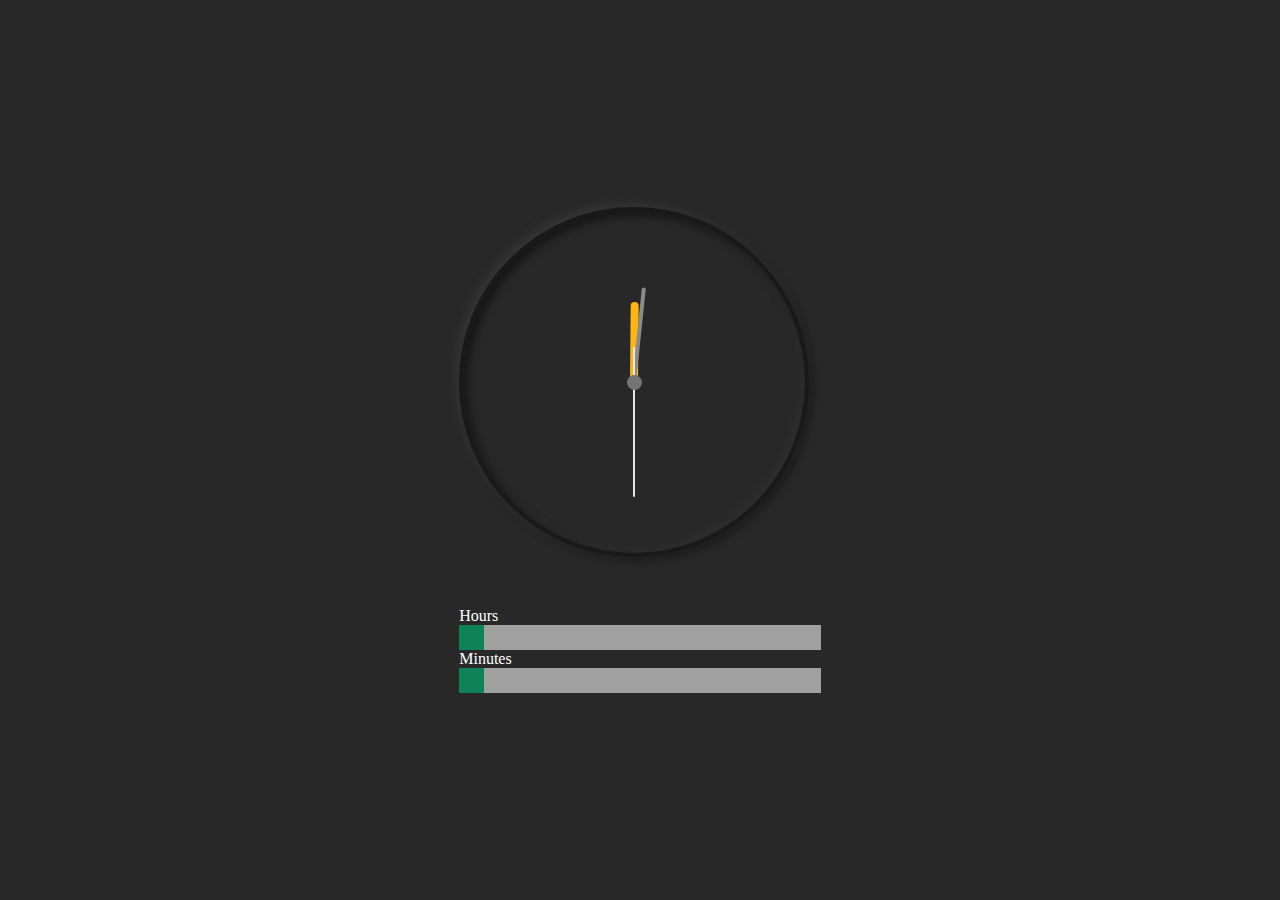
==== Clock.html @ fc81052b "Create Clock.html" ====
<html lang="">
<head>
    <meta charset="utf-8">
    <meta name="viewport" content="width=device-width, initial-scale=1.0">
    <link rel="stylesheet" href="styles.css">
    <title>Teach Kids Analog Time</title>
  <style>
    * {
    margin: 0;
    padding: 0;
    box-sizing: border-box;
}

body {
    display: flex;
    justify-content: center;
    align-items: center;
    min-height: 100vh;
    background: #282828;
}

.clock {
    display: flex;
    width: 350px;
    height: 350px;
    justify-content: center;
    align-items: center;
  background: url(http://samuel-garcia.site/img/clock-sam.png);
    background-size: cover;
    border: 4px solid #191919;
    border-radius: 50%;
    box-shadow: -4px -4px 10px rgba(67, 67, 67, 0.5),
        inset 4px 4px 10px rgba(0, 0, 0, 0.5),
        inset -4px -4px 10px rgba(67, 67, 67, 0.3),
        4px 4px 10px rgba(0, 0, 0, 0.3);
}

.clock:before {
    content: "";
    position: absolute;
    width: 15px;
    height: 15px;
    background: #747474;
    border-radius: 50%;
    z-index: 999;

}

.clock .hour,
.clock .min,
.clock .sec {
    position: absolute;
}

.clock .hour, .hr {
    width: 160px;
    height: 160px;
    
}

.clock .min, .mn {
    width: 190px;
    height: 190px;
}

.clock .sec, .sc {
    width: 230px;
    height: 230px;
  
}

.hr, .mn, .sc {
    display: flex;
    justify-content: center;
    /*align-items: center;*/
    position: absolute;
    border-radius: 50%;
    
}

.hr:before {
    content: "";
    position: absolute;
    width: 8px;
    height: 80px;
    background: #ffb510;
    z-index: 9;
    border-radius: 6px 6px 0 0;
}

.mn:before {
    content: "";
    position: absolute;
    width: 4px;
    height: 90px;
    background: #8b8b8b;
    z-index: 10;
    border-radius: 6px 6px 0 0;
}

.sc:before {
    content: "";
    position: absolute;
    width: 2px;
    height:150px;
    background: #e5e5e5;
    z-index: 11;
    border-radius: 6px 6px 0 0;
}

.slidecontainer {
  padding-top:50px;
  width: 100%; 
  
}

/* The slider itself */
.slider {
  -webkit-appearance: none;  /* Override default CSS styles */
  appearance: none;
  width: 100%; /* Full-width */
  height: 25px; /* Specified height */
  background: #d3d3d3; /* Grey background */
  outline: none; /* Remove outline */
  opacity: 0.7; /* Set transparency (for mouse-over effects on hover) */
  -webkit-transition: .2s; /* 0.2 seconds transition on hover */
  transition: opacity .2s;
}

/* Mouse-over effects */
.slider:hover {
  opacity: 1; /* Fully shown on mouse-over */
}

/* The slider handle (use -webkit- (Chrome, Opera, Safari, Edge) and -moz- (Firefox) to override default look) */
.slider::-webkit-slider-thumb {
  -webkit-appearance: none; /* Override default look */
  appearance: none;
  width: 25px; /* Set a specific slider handle width */
  height: 25px; /* Slider handle height */
  background: #04AA6D; /* Green background */
  cursor: pointer; /* Cursor on hover */
}

.slider::-moz-range-thumb {
  width: 25px; /* Set a specific slider handle width */
  height: 25px; /* Slider handle height */
  background: #04AA6D; /* Green background */
  cursor: pointer; /* Cursor on hover */
}

label{
  color:white;
  
}

  </style>
</head>

<body>
<div>
    <div class="clock">

        <div class="hour">
            <div class="hr" id="hr"></div>
        </div>

        <div class="min">
            <div class="mn" id="mn"></div>
        </div>

        <div class="sec">
            <div class="sc" id="sc"></div>
        </div>

    </div>
  
  <div class="slidecontainer">
    <label>Hours</label>
  <input type="range" min="0" max="12" value="0" class="slider" id="hrVal">
    <label>Minutes</label>
  <input type="range" min="1" max="60" value="0" class="slider" id="minVal">
</div>
  
</div>
  
  <script>
    /* https://www.youtube.com/watch?v=weZFfrjF-k4 */

 const deg = 6;
        const hr = document.querySelector('#hr');
        const mn = document.querySelector('#mn');
        const sc = document.querySelector('#sc');
        
        setInterval(() =>{
            
             let day = new Date();
        //let hh = day.getHours() * 30;
        //let mm = day.getMinutes() * deg;
          let hh = parseInt(document.getElementById("hrVal").value) * 30;
          let mm = parseInt(document.getElementById("minVal").value) * deg;
        let ss = day.getSeconds() * deg;
          
         
        hr.style.transform = `rotateZ(${(hh)+(mm/12)}deg)`;
        mn.style.transform = `rotateZ(${mm}deg)`;
        sc.style.transform = `rotateZ(${ss}deg)`;
            
        },500);
  </script>

</body>
</html>
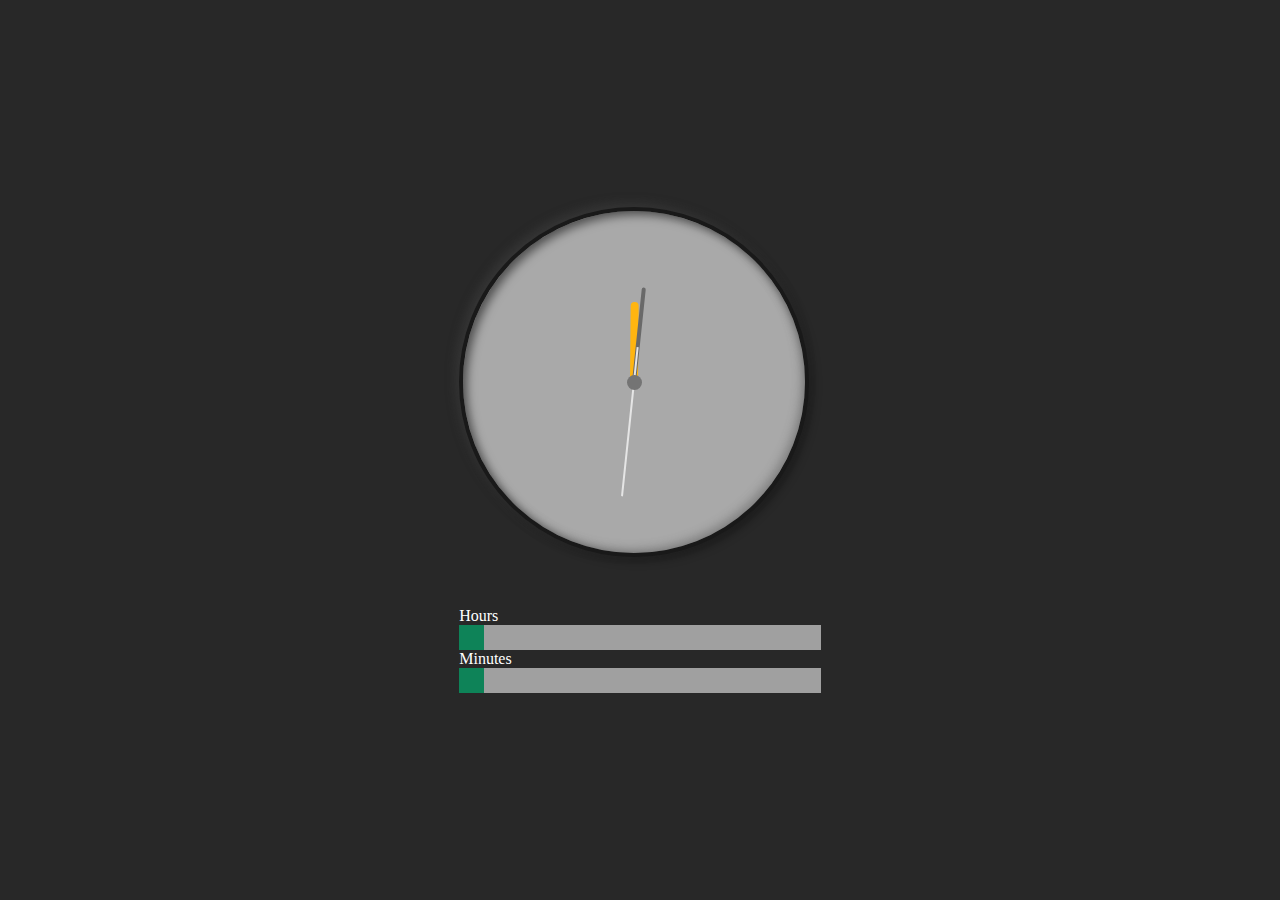
==== commit 1b6518db: "Update Clock.html" ====
--- a/Clock.html
+++ b/Clock.html
@@ -26,7 +26,7 @@
     height: 350px;
     justify-content: center;
     align-items: center;
-  background: url(http://samuel-garcia.site/img/clock-sam.png);
+  background: url(https://cutewallpaper.org/24/png-clock/download-hd-clock-face-circle-transparent-png-image-nicepngcom.png) darkgrey;
     background-size: cover;
     border: 4px solid #191919;
     border-radius: 50%;
@@ -94,7 +94,8 @@
     position: absolute;
     width: 4px;
     height: 90px;
-    background: #8b8b8b;
+    /*background: #8b8b8b;*/
+  background:dimgray;
     z-index: 10;
     border-radius: 6px 6px 0 0;
 }
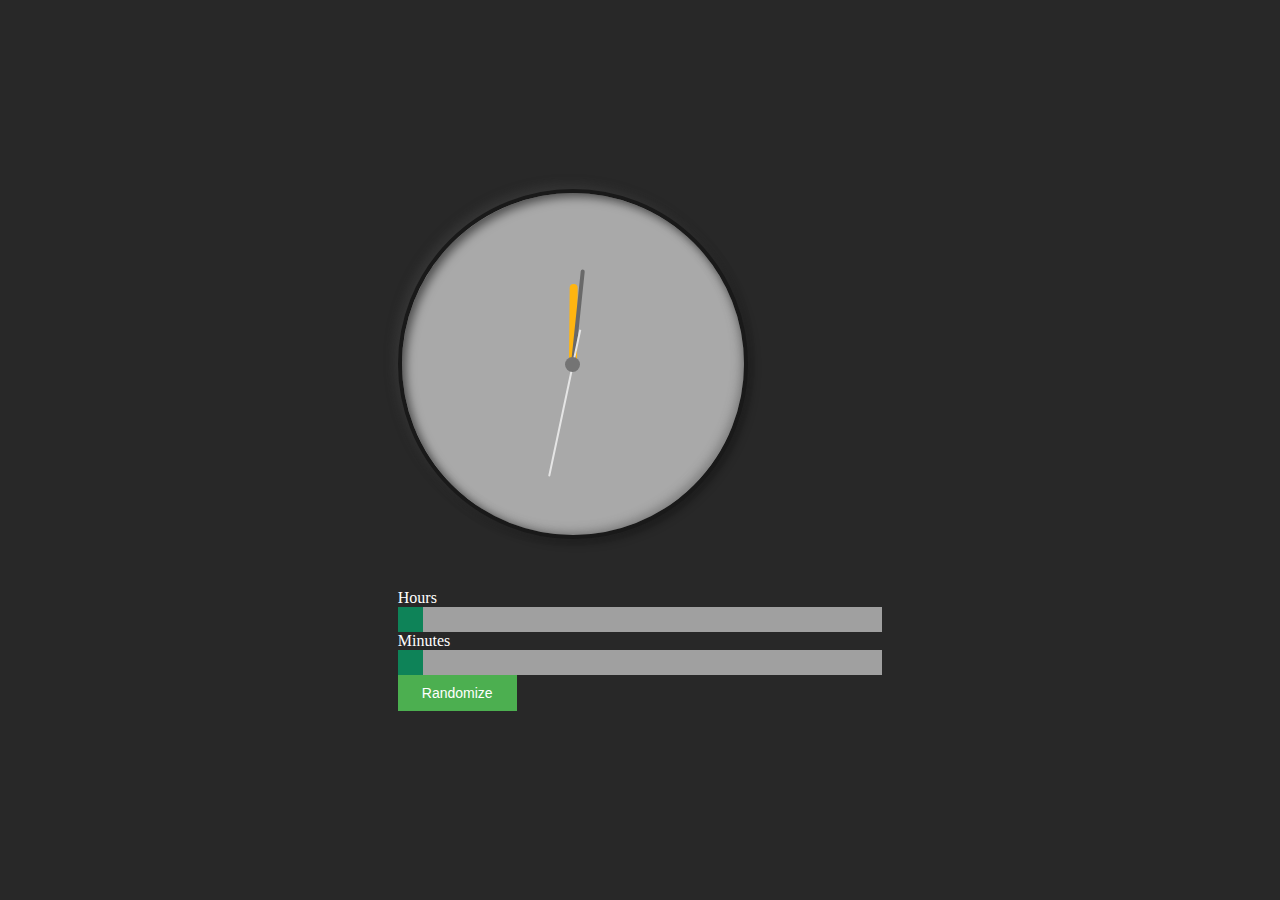
==== commit d07985e4: "Update Clock.html" ====
--- a/Clock.html
+++ b/Clock.html
@@ -5,211 +5,221 @@
     <meta name="viewport" content="width=device-width, initial-scale=1.0">
     <link rel="stylesheet" href="styles.css">
     <title>Teach Kids Analog Time</title>
-  <style>
-    * {
-    margin: 0;
-    padding: 0;
-    box-sizing: border-box;
-}
-
-body {
-    display: flex;
-    justify-content: center;
-    align-items: center;
-    min-height: 100vh;
-    background: #282828;
-}
-
-.clock {
-    display: flex;
-    width: 350px;
-    height: 350px;
-    justify-content: center;
-    align-items: center;
-  background: url(https://cutewallpaper.org/24/png-clock/download-hd-clock-face-circle-transparent-png-image-nicepngcom.png) darkgrey;
-    background-size: cover;
-    border: 4px solid #191919;
-    border-radius: 50%;
-    box-shadow: -4px -4px 10px rgba(67, 67, 67, 0.5),
-        inset 4px 4px 10px rgba(0, 0, 0, 0.5),
-        inset -4px -4px 10px rgba(67, 67, 67, 0.3),
-        4px 4px 10px rgba(0, 0, 0, 0.3);
-}
-
-.clock:before {
-    content: "";
-    position: absolute;
-    width: 15px;
-    height: 15px;
-    background: #747474;
-    border-radius: 50%;
-    z-index: 999;
-
-}
-
-.clock .hour,
-.clock .min,
-.clock .sec {
-    position: absolute;
-}
-
-.clock .hour, .hr {
-    width: 160px;
-    height: 160px;
-    
-}
-
-.clock .min, .mn {
-    width: 190px;
-    height: 190px;
-}
-
-.clock .sec, .sc {
-    width: 230px;
-    height: 230px;
-  
-}
-
-.hr, .mn, .sc {
-    display: flex;
-    justify-content: center;
-    /*align-items: center;*/
-    position: absolute;
-    border-radius: 50%;
-    
-}
-
-.hr:before {
-    content: "";
-    position: absolute;
-    width: 8px;
-    height: 80px;
-    background: #ffb510;
-    z-index: 9;
-    border-radius: 6px 6px 0 0;
-}
-
-.mn:before {
-    content: "";
-    position: absolute;
-    width: 4px;
-    height: 90px;
-    /*background: #8b8b8b;*/
-  background:dimgray;
-    z-index: 10;
-    border-radius: 6px 6px 0 0;
-}
-
-.sc:before {
-    content: "";
-    position: absolute;
-    width: 2px;
-    height:150px;
-    background: #e5e5e5;
-    z-index: 11;
-    border-radius: 6px 6px 0 0;
-}
-
-.slidecontainer {
-  padding-top:50px;
-  width: 100%; 
-  
-}
-
-/* The slider itself */
-.slider {
-  -webkit-appearance: none;  /* Override default CSS styles */
-  appearance: none;
-  width: 100%; /* Full-width */
-  height: 25px; /* Specified height */
-  background: #d3d3d3; /* Grey background */
-  outline: none; /* Remove outline */
-  opacity: 0.7; /* Set transparency (for mouse-over effects on hover) */
-  -webkit-transition: .2s; /* 0.2 seconds transition on hover */
-  transition: opacity .2s;
-}
-
-/* Mouse-over effects */
-.slider:hover {
-  opacity: 1; /* Fully shown on mouse-over */
-}
-
-/* The slider handle (use -webkit- (Chrome, Opera, Safari, Edge) and -moz- (Firefox) to override default look) */
-.slider::-webkit-slider-thumb {
-  -webkit-appearance: none; /* Override default look */
-  appearance: none;
-  width: 25px; /* Set a specific slider handle width */
-  height: 25px; /* Slider handle height */
-  background: #04AA6D; /* Green background */
-  cursor: pointer; /* Cursor on hover */
-}
-
-.slider::-moz-range-thumb {
-  width: 25px; /* Set a specific slider handle width */
-  height: 25px; /* Slider handle height */
-  background: #04AA6D; /* Green background */
-  cursor: pointer; /* Cursor on hover */
-}
-
-label{
-  color:white;
-  
-}
-
-  </style>
+    <style>
+        * {
+            margin: 0;
+            padding: 0;
+            box-sizing: border-box;
+        }
+
+        body {
+            display: flex;
+            justify-content: center;
+            align-items: center;
+            min-height: 100vh;
+            background: #282828;
+        }
+
+        .clock {
+            display: flex;
+            width: 350px;
+            height: 350px;
+            justify-content: center;
+            align-items: center;
+            background: url(https://cutewallpaper.org/24/png-clock/download-hd-clock-face-circle-transparent-png-image-nicepngcom.png) darkgrey;
+            background-size: cover;
+            border: 4px solid #191919;
+            border-radius: 50%;
+            box-shadow: -4px -4px 10px rgba(67, 67, 67, 0.5), inset 4px 4px 10px rgba(0, 0, 0, 0.5), inset -4px -4px 10px rgba(67, 67, 67, 0.3), 4px 4px 10px rgba(0, 0, 0, 0.3);
+        }
+
+            .clock:before {
+                content: "";
+                position: absolute;
+                width: 15px;
+                height: 15px;
+                background: #747474;
+                border-radius: 50%;
+                z-index: 999;
+            }
+
+            .clock .hour,
+            .clock .min,
+            .clock .sec {
+                position: absolute;
+            }
+
+            .clock .hour, .hr {
+                width: 160px;
+                height: 160px;
+            }
+
+            .clock .min, .mn {
+                width: 190px;
+                height: 190px;
+            }
+
+            .clock .sec, .sc {
+                width: 230px;
+                height: 230px;
+            }
+
+        .hr, .mn, .sc {
+            display: flex;
+            justify-content: center;
+            /*align-items: center;*/
+            position: absolute;
+            border-radius: 50%;
+        }
+
+            .hr:before {
+                content: "";
+                position: absolute;
+                width: 8px;
+                height: 80px;
+                background: #ffb510;
+                z-index: 9;
+                border-radius: 6px 6px 0 0;
+            }
+
+            .mn:before {
+                content: "";
+                position: absolute;
+                width: 4px;
+                height: 90px;
+                /*background: #8b8b8b;*/
+                background: dimgray;
+                z-index: 10;
+                border-radius: 6px 6px 0 0;
+            }
+
+            .sc:before {
+                content: "";
+                position: absolute;
+                width: 2px;
+                height: 150px;
+                background: #e5e5e5;
+                z-index: 11;
+                border-radius: 6px 6px 0 0;
+            }
+
+        .slidecontainer {
+            padding-top: 50px;
+            width: 100%;
+        }
+
+        /* The slider itself */
+        .slider {
+            -webkit-appearance: none; /* Override default CSS styles */
+            appearance: none;
+            width: 100%; /* Full-width */
+            height: 25px; /* Specified height */
+            background: #d3d3d3; /* Grey background */
+            outline: none; /* Remove outline */
+            opacity: 0.7; /* Set transparency (for mouse-over effects on hover) */
+            -webkit-transition: .2s; /* 0.2 seconds transition on hover */
+            transition: opacity .2s;
+        }
+
+            /* Mouse-over effects */
+            .slider:hover {
+                opacity: 1; /* Fully shown on mouse-over */
+            }
+
+            /* The slider handle (use -webkit- (Chrome, Opera, Safari, Edge) and -moz- (Firefox) to override default look) */
+            .slider::-webkit-slider-thumb {
+                -webkit-appearance: none; /* Override default look */
+                appearance: none;
+                width: 25px; /* Set a specific slider handle width */
+                height: 25px; /* Slider handle height */
+                background: #04AA6D; /* Green background */
+                cursor: pointer; /* Cursor on hover */
+            }
+
+            .slider::-moz-range-thumb {
+                width: 25px; /* Set a specific slider handle width */
+                height: 25px; /* Slider handle height */
+                background: #04AA6D; /* Green background */
+                cursor: pointer; /* Cursor on hover */
+            }
+
+        label {
+            color: white;
+        }
+
+        .btn {
+            background-color: #4CAF50; /* Green */
+            border: none;
+            color: white;
+            padding: 10px 24px;
+            text-align: center;
+            text-decoration: none;
+            display: inline-block;
+            font-size: 14px;
+        }
+    </style>
 </head>
 
 <body>
-<div>
-    <div class="clock">
-
-        <div class="hour">
-            <div class="hr" id="hr"></div>
+    <div>
+        <div class="clock">
+
+            <div class="hour">
+                <div class="hr" id="hr"></div>
+            </div>
+
+            <div class="min">
+                <div class="mn" id="mn"></div>
+            </div>
+
+            <div class="sec">
+                <div class="sc" id="sc"></div>
+            </div>
+
         </div>
 
-        <div class="min">
-            <div class="mn" id="mn"></div>
+        <div class="slidecontainer">
+            <label>Hours</label>
+            <input type="range" min="0" max="12" value="0" class="slider" id="hrVal">
+            <label>Minutes</label>
+            <input type="range" min="1" max="60" value="0" class="slider" id="minVal">
+            <button onclick="Randomize()" class="btn">Randomize</button>
         </div>
 
-        <div class="sec">
-            <div class="sc" id="sc"></div>
-        </div>
-
     </div>
-  
-  <div class="slidecontainer">
-    <label>Hours</label>
-  <input type="range" min="0" max="12" value="0" class="slider" id="hrVal">
-    <label>Minutes</label>
-  <input type="range" min="1" max="60" value="0" class="slider" id="minVal">
-</div>
-  
-</div>
-  
-  <script>
-    /* https://www.youtube.com/watch?v=weZFfrjF-k4 */
-
- const deg = 6;
+
+    <script>
+        function getRandomInt(min, max) {
+            min = Math.ceil(min);
+            max = Math.floor(max);
+            return Math.floor(Math.random() * (max - min + 1)) + min;
+        }
+
+        function Randomize() {
+            document.getElementById("hrVal").value = getRandomInt(0, 12);
+            document.getElementById("minVal").value = getRandomInt(0, 12);
+        }
+        const deg = 6;
         const hr = document.querySelector('#hr');
         const mn = document.querySelector('#mn');
         const sc = document.querySelector('#sc');
-        
-        setInterval(() =>{
-            
-             let day = new Date();
-        //let hh = day.getHours() * 30;
-        //let mm = day.getMinutes() * deg;
-          let hh = parseInt(document.getElementById("hrVal").value) * 30;
-          let mm = parseInt(document.getElementById("minVal").value) * deg;
-        let ss = day.getSeconds() * deg;
-          
-         
-        hr.style.transform = `rotateZ(${(hh)+(mm/12)}deg)`;
-        mn.style.transform = `rotateZ(${mm}deg)`;
-        sc.style.transform = `rotateZ(${ss}deg)`;
-            
-        },500);
-  </script>
+
+        setInterval(() => {
+
+            let day = new Date();
+            //let hh = day.getHours() * 30;
+            //let mm = day.getMinutes() * deg;
+            let hh = parseInt(document.getElementById("hrVal").value) * 30;
+            let mm = parseInt(document.getElementById("minVal").value) * deg;
+            let ss = day.getSeconds() * deg;
+
+
+            hr.style.transform = `rotateZ(${(hh) + (mm / 12)}deg)`;
+            mn.style.transform = `rotateZ(${mm}deg)`;
+            sc.style.transform = `rotateZ(${ss}deg)`;
+
+        }, 500);
+    </script>
 
 </body>
 </html>
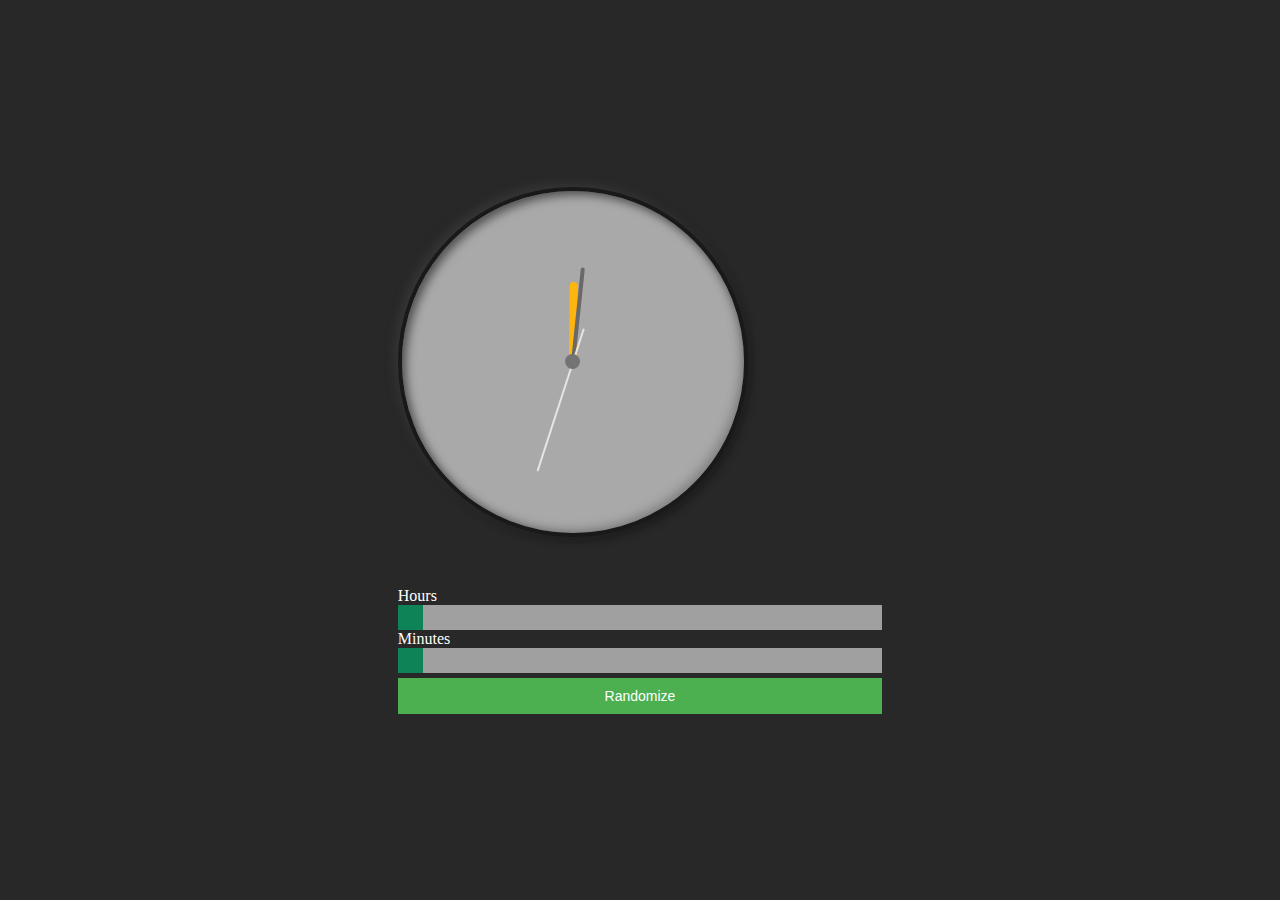
==== commit 05717785: "Update Clock.html" ====
--- a/Clock.html
+++ b/Clock.html
@@ -156,6 +156,8 @@
             text-decoration: none;
             display: inline-block;
             font-size: 14px;
+            width:100%;
+            margin-top:5px;
         }
     </style>
 </head>
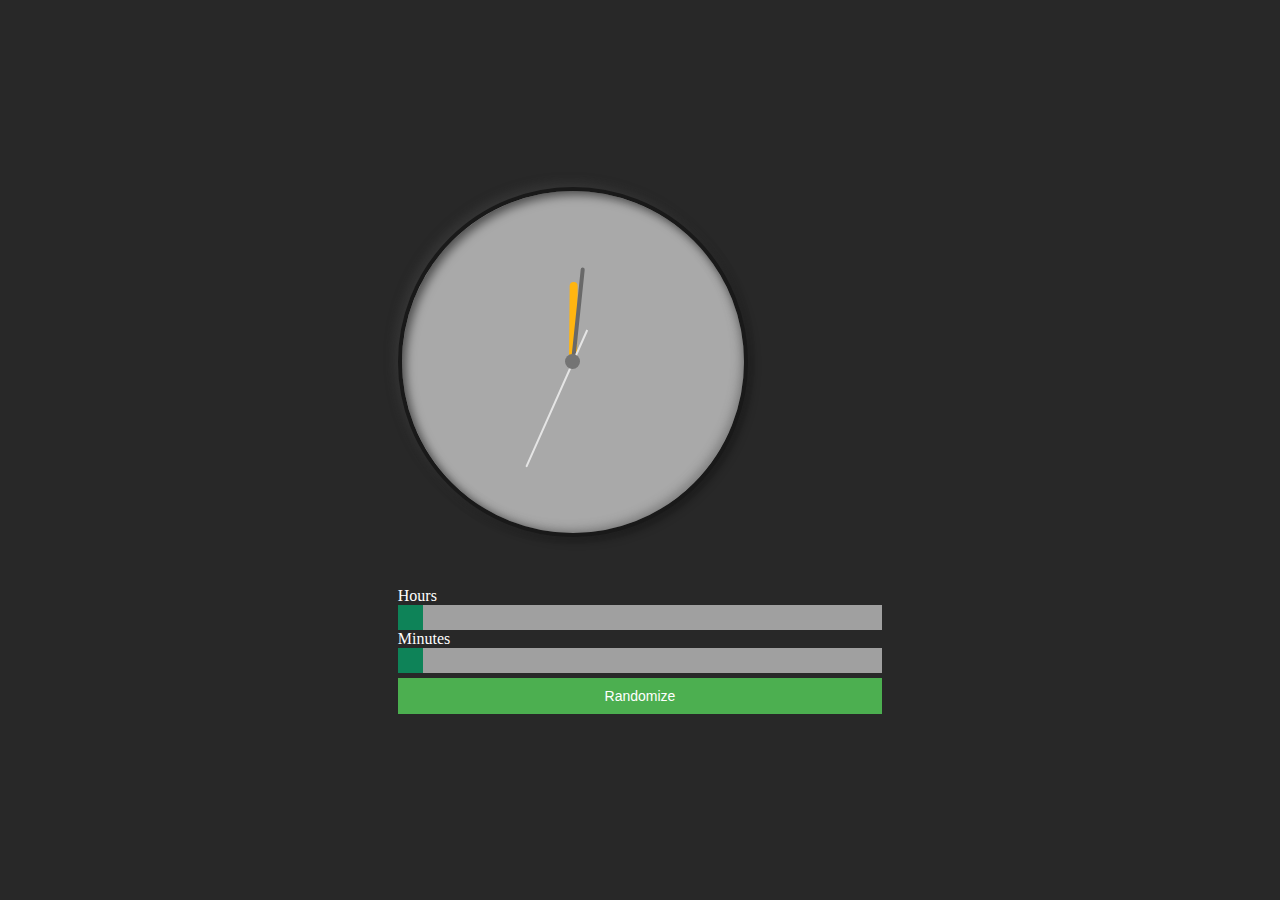
==== commit ee2ac2ef: "Update Clock.html" ====
--- a/Clock.html
+++ b/Clock.html
@@ -199,7 +199,7 @@
 
         function Randomize() {
             document.getElementById("hrVal").value = getRandomInt(0, 12);
-            document.getElementById("minVal").value = getRandomInt(0, 12);
+            document.getElementById("minVal").value = getRandomInt(0, 60);
         }
         const deg = 6;
         const hr = document.querySelector('#hr');
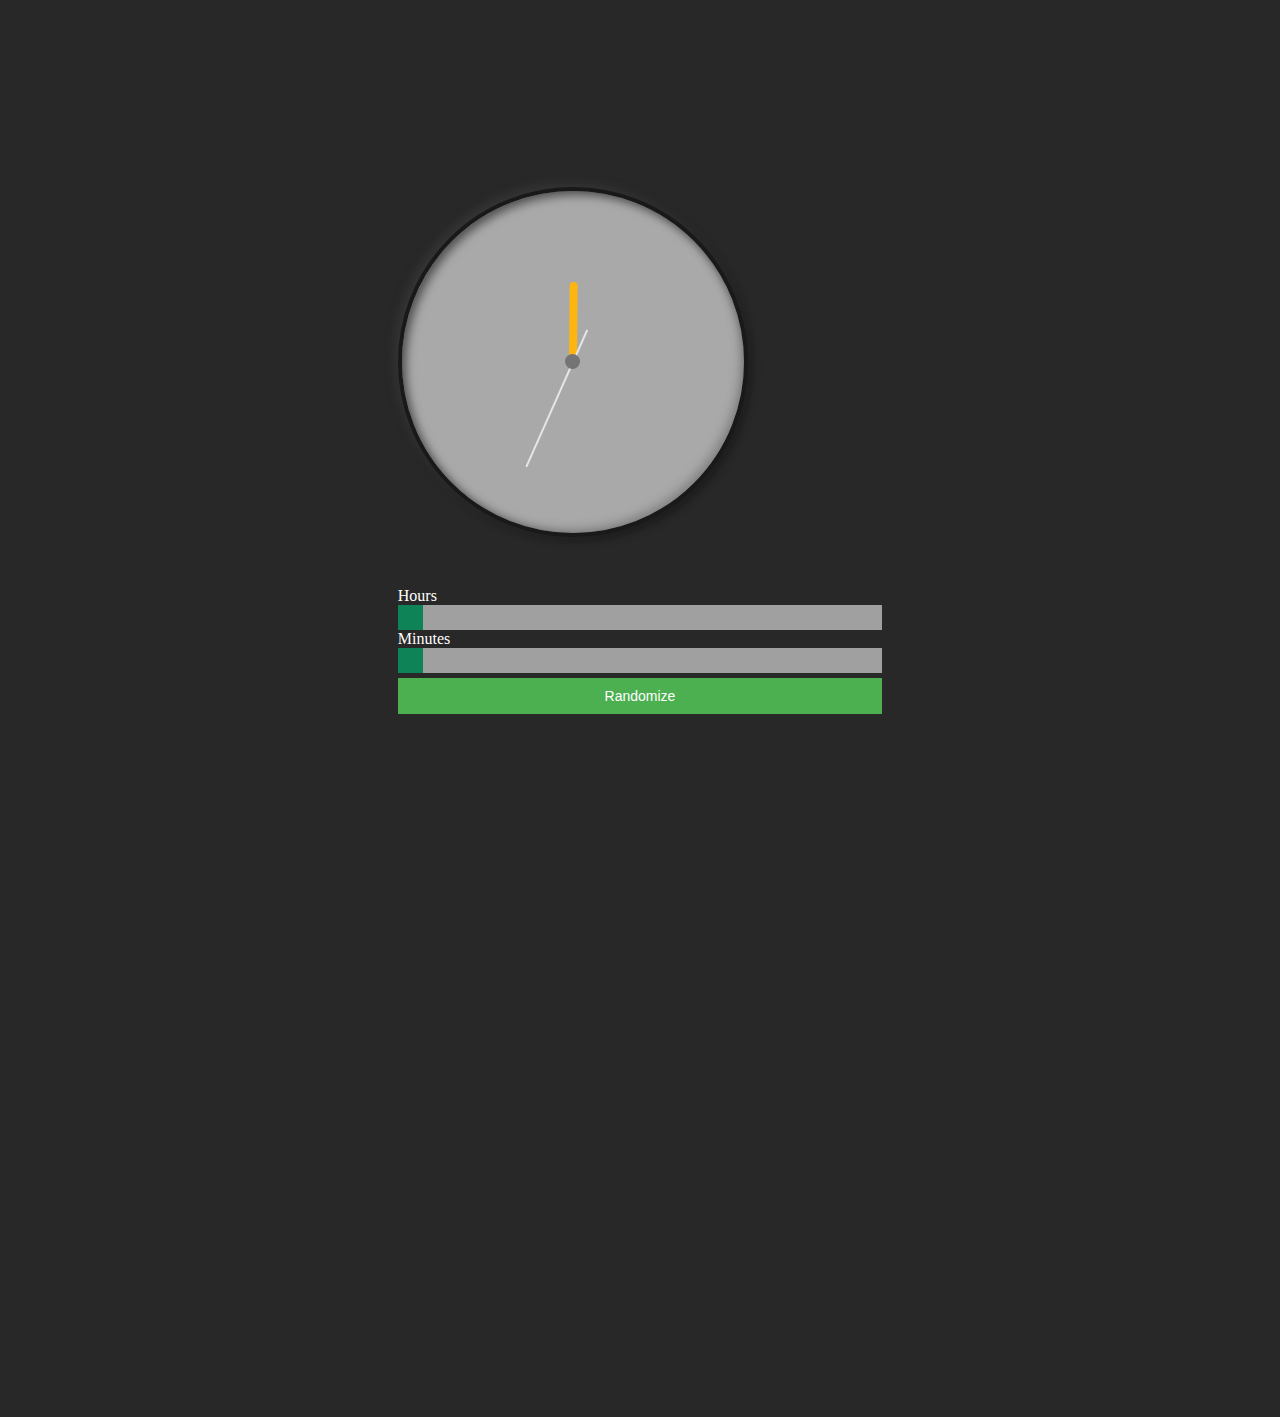
==== commit 88200f48: "Update Clock.html" ====
--- a/Clock.html
+++ b/Clock.html
@@ -55,8 +55,8 @@
             }
 
             .clock .min, .mn {
-                width: 190px;
-                height: 190px;
+                width: 210px;
+                height: 2100px;
             }
 
             .clock .sec, .sc {
@@ -86,7 +86,7 @@
                 content: "";
                 position: absolute;
                 width: 4px;
-                height: 90px;
+                height: 110px;
                 /*background: #8b8b8b;*/
                 background: dimgray;
                 z-index: 10;
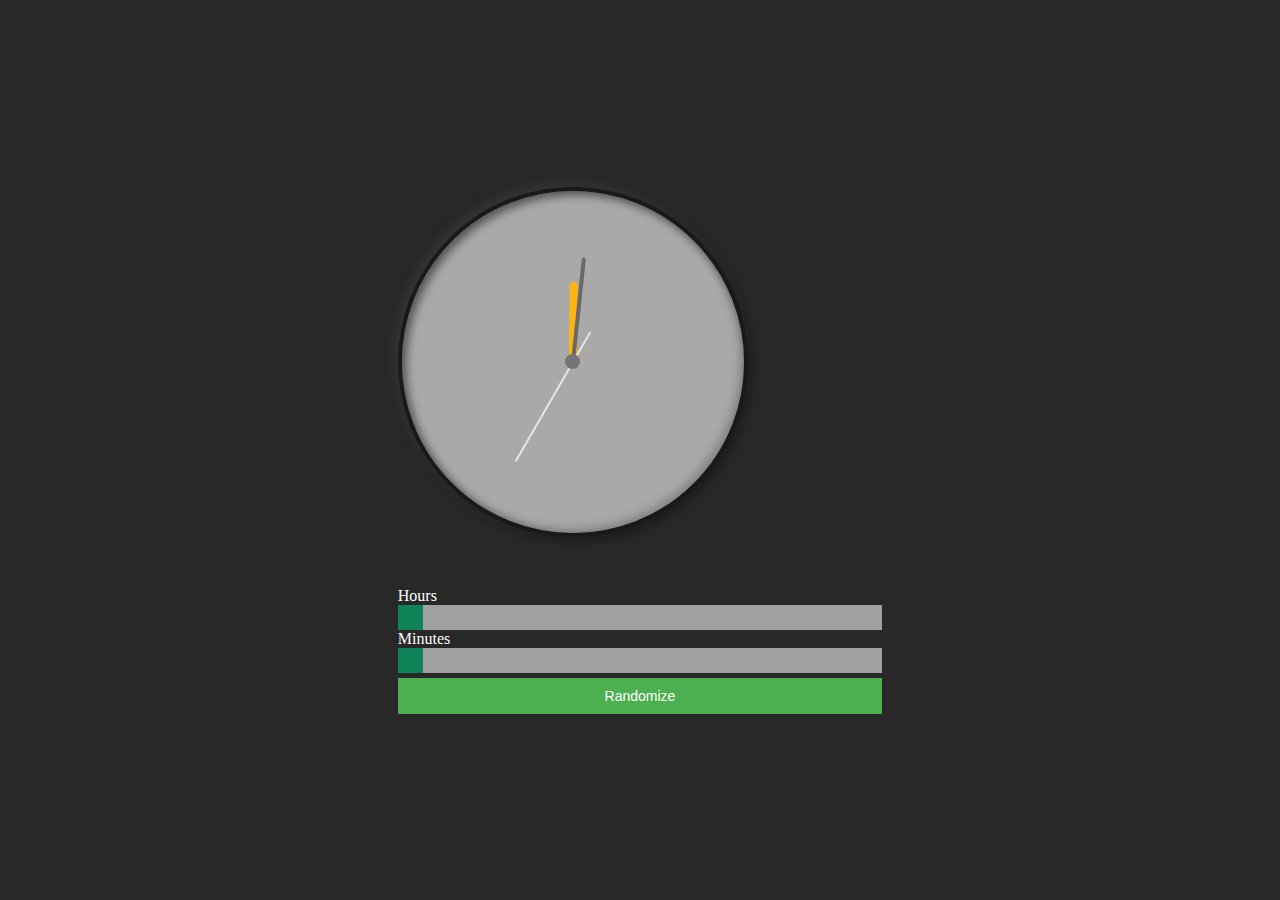
==== commit 200240d6: "Update Clock.html" ====
--- a/Clock.html
+++ b/Clock.html
@@ -56,7 +56,7 @@
 
             .clock .min, .mn {
                 width: 210px;
-                height: 2100px;
+                height: 210px;
             }
 
             .clock .sec, .sc {
